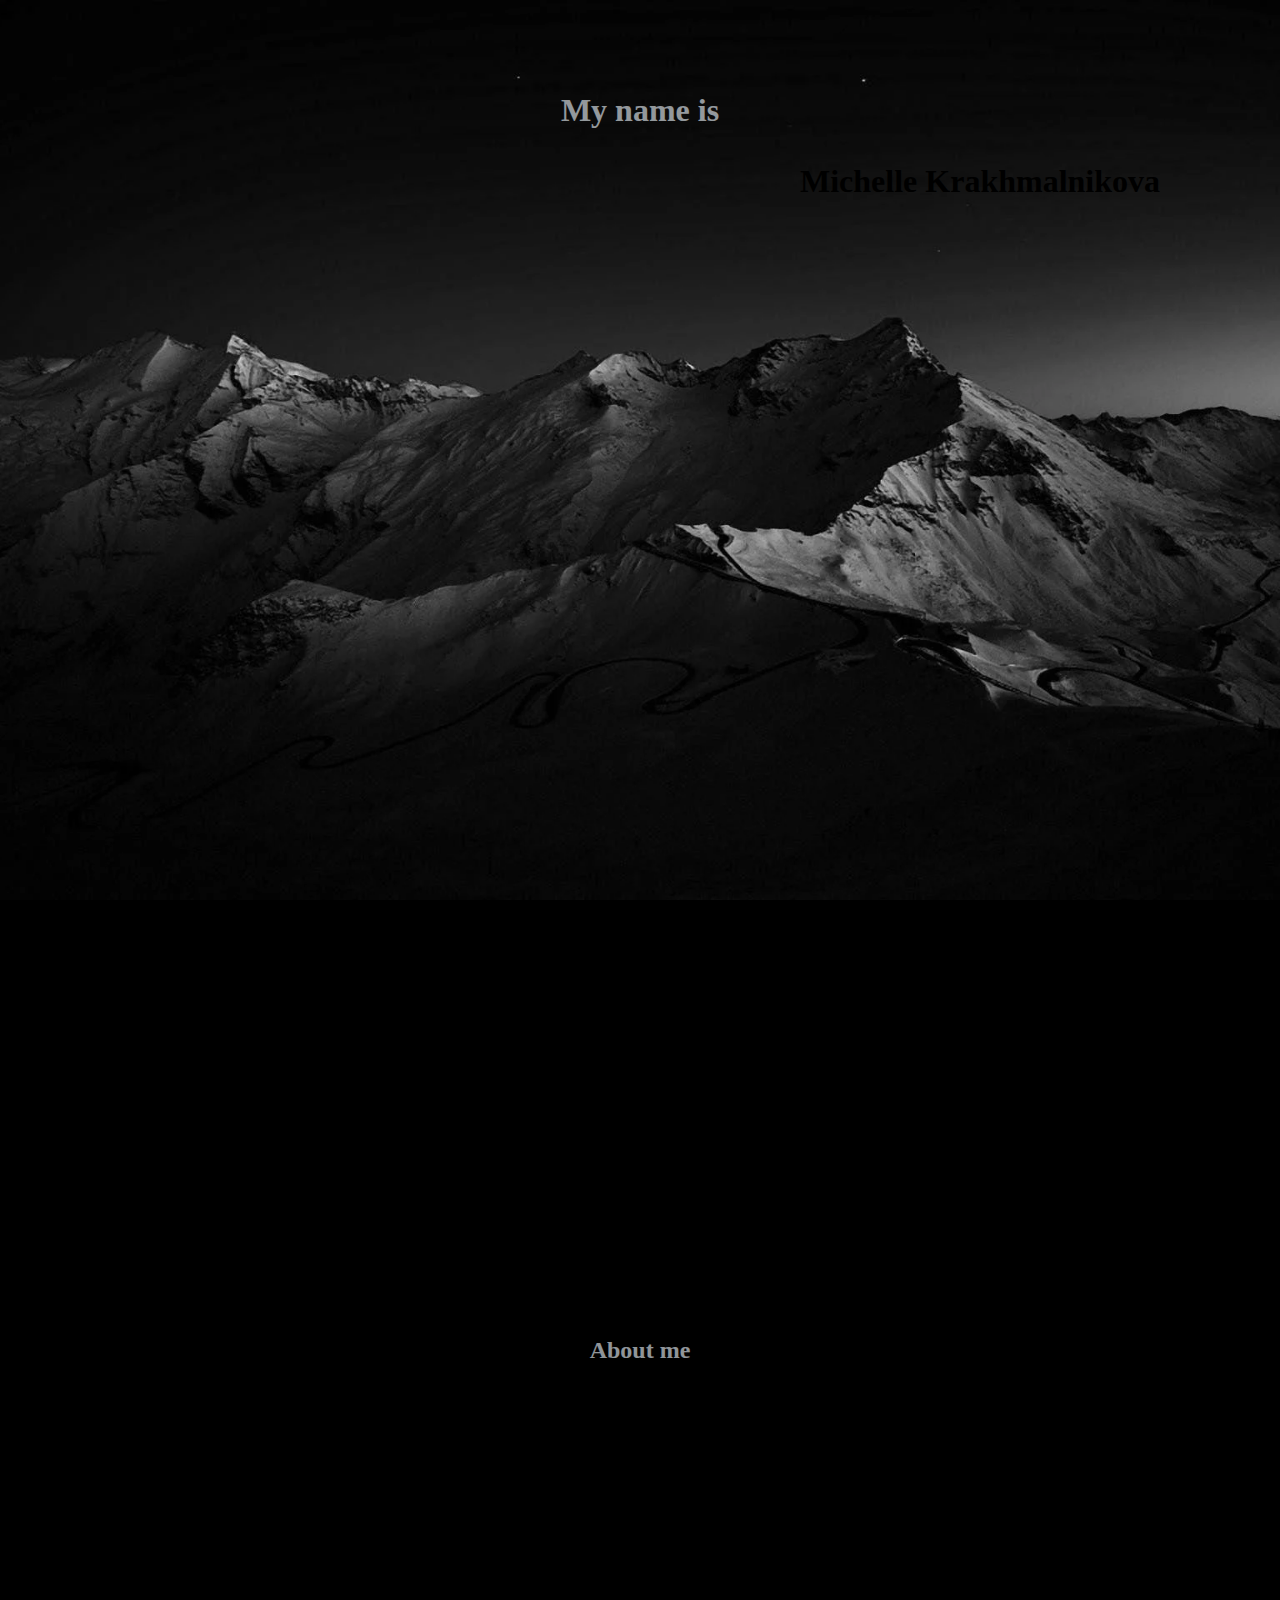
==== projects/index.html @ 5a28e2fb "orgin" ====
<!DOCTYPE html>
<html lang="en">
<head>
    <meta charset="UTF-8">
    <meta name="viewport" content="width=device-width, initial-scale=1.0">
    <title>Document</title>
    <link rel="stylesheet" href="styles.css">
</head>
<body>
    
    <div class="section">
        <h1>My name is</h1>
        <div class="color-change">Michelle Krakhmalnikova</div>
        
    </div>
    <div class="section">
        <h2>About me</h2>
    </div>
</html>
---- projects/styles.css ----
body{
    margin: 0;
}

html {
    scroll-behavior: smooth; 
}

.section{
        height: 100vh; 
        display: flex;
        align-items: center;
        justify-content: center;
        text-align: center;
    }



.section:nth-child(1) {
    background-image: url(images/wallpaper\ dark.webp);
    height: 100vh; 
    display: flex;
    align-items: center;
    justify-content: center;
    background-size: cover;
    background-position: center;
}

.section:nth-child(2) {
    background-color:black
}


.color-change {
            font-size: 2em;
            font-weight: bold;
            animation: colorAnimation 10s infinite;
            position: absolute;
            left: 800px;
            bottom:700px;
            

        }

@keyframes colorAnimation {
            0% { color:black }
            25% { color: rgb(66, 68, 71); }
            50% { color: rgb(79, 84, 94); }
            75% { color: rgb(93, 108, 118) }
            100% { color: white; }
        }
    
h1{
color: aliceblue;
opacity: 0.6;
position: absolute;
bottom: 750px;

}
h2{
    color: aliceblue;
    opacity: 0.6;

}
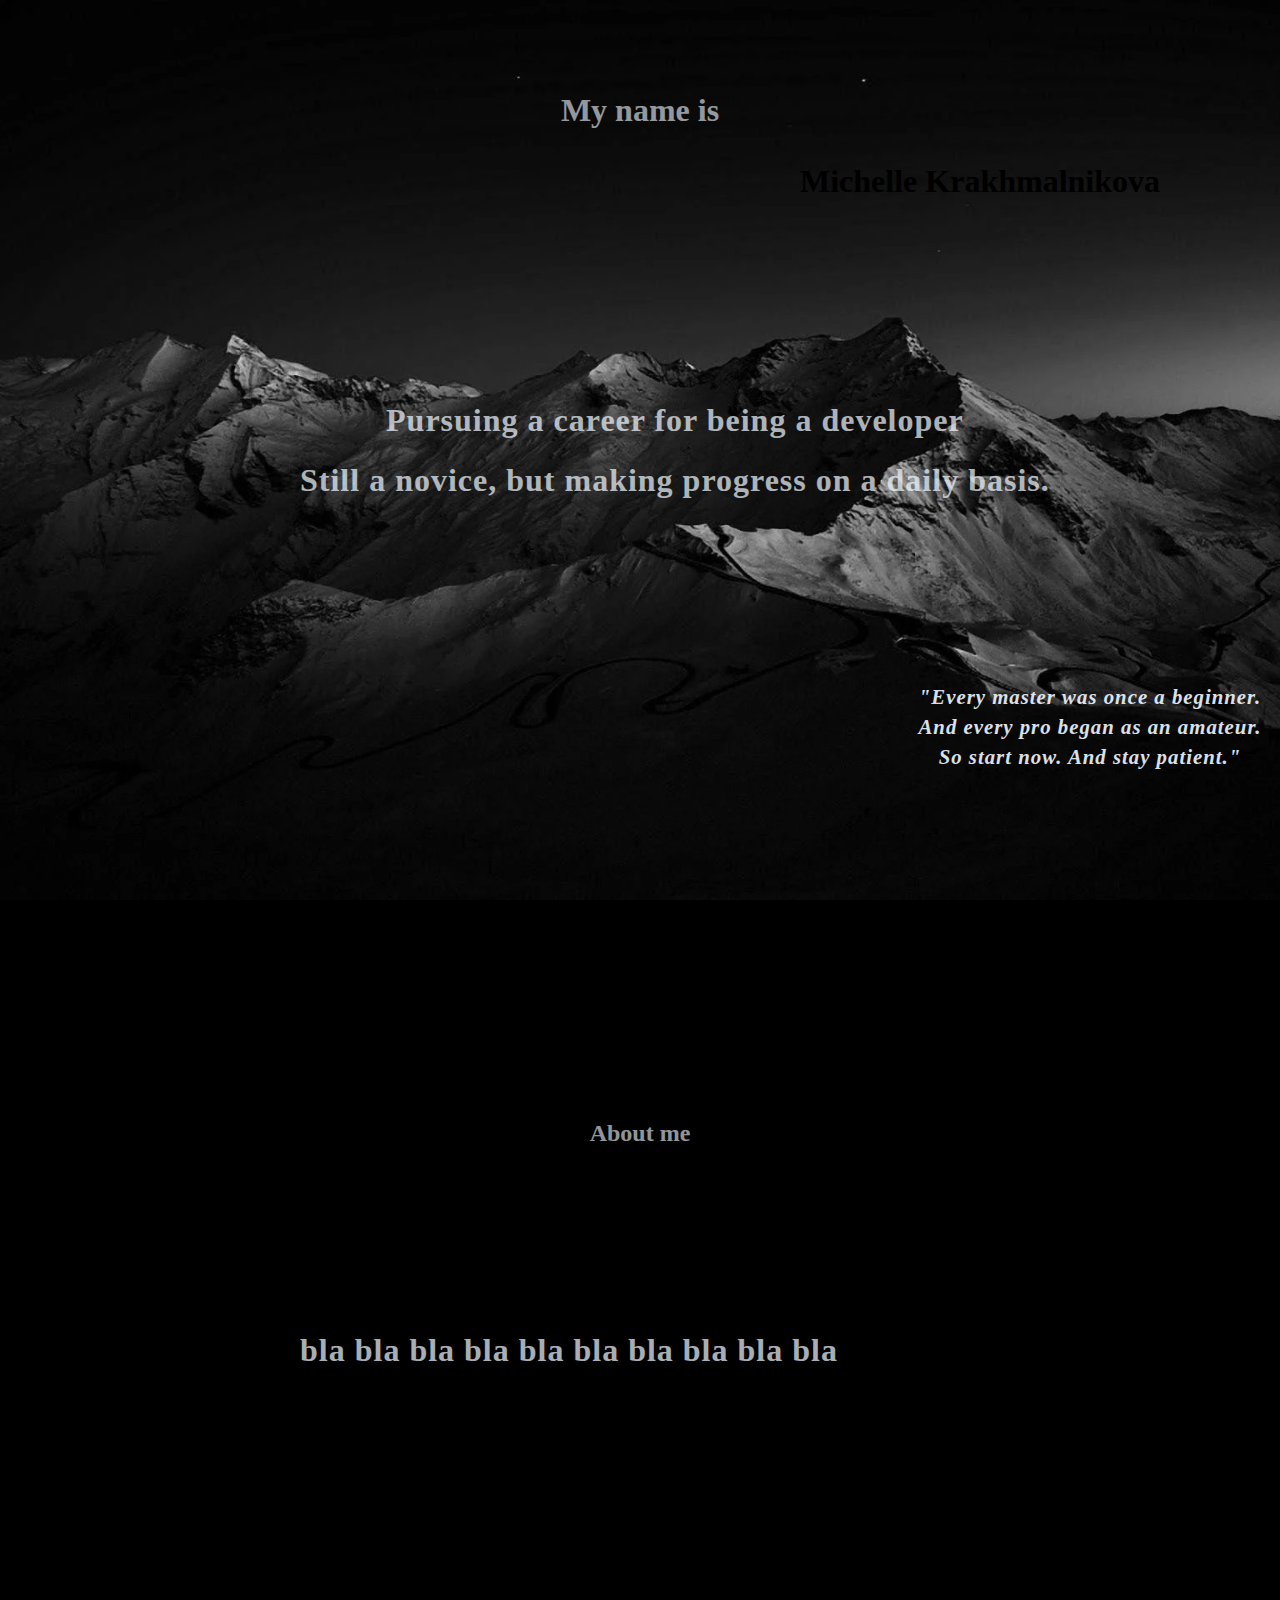
==== commit a701a9a0: "adding style" ====
--- a/projects/index.html
+++ b/projects/index.html
@@ -11,9 +11,16 @@
     <div class="section">
         <h1>My name is</h1>
         <div class="color-change">Michelle Krakhmalnikova</div>
+        <h3>Pursuing a career for being a
+             <span class="color-change1">developer</span><br>
+             Still a novice, but making 
+             <span class="color-change2">progress</span> on a daily basis.</h3>
+
+             <h4><em>"Every master was once a beginner. And every pro began as an amateur.<br> So start now. And stay patient."</em></h4>
         
     </div>
     <div class="section">
         <h2>About me</h2>
+        <h3>bla bla bla bla bla bla bla bla bla bla</h3>
     </div>
 </html>--- a/projects/styles.css
+++ b/projects/styles.css
@@ -42,12 +42,28 @@
             
 
         }
+        .color-change1 {
+            font-size: 1em;
+            font-weight: bold;
+            animation: colorAnimation 10s infinite;
+            left:540px;
+            bottom:60px;
+
+        }
+        .color-change2{
+
+            font-size: 1em;
+            font-weight: bold;
+            animation: colorAnimation 10s infinite;
+            
+
+        }
 
 @keyframes colorAnimation {
             0% { color:black }
-            25% { color: rgb(66, 68, 71); }
-            50% { color: rgb(79, 84, 94); }
-            75% { color: rgb(93, 108, 118) }
+            25% { color: rgb(70, 71, 72); }
+            50% { color: rgb(140, 141, 143); }
+            75% { color: rgb(175, 175, 175) }
             100% { color: white; }
         }
     
@@ -61,7 +77,39 @@
 h2{
     color: aliceblue;
     opacity: 0.6;
+    position: absolute;
+   top:1100px;
 
 }
 
+h3{
+    color: aliceblue;
+    opacity: 0.7;
+    position: absolute;
+    left:300px;
+    font-size: 2em;
+   font-weight: bold;
+   letter-spacing:1px;
+   line-height: 60px;
 
+}
+
+h3:hover{
+ color:white;
+}
+
+
+h4{
+
+    color: aliceblue;
+    opacity: 0.9;
+    position: absolute;
+    bottom: 100px;
+    left:900px;
+    font-size: 1.3em;
+   font-weight: bold;
+   letter-spacing:1px;
+   line-height: 30px;
+
+
+}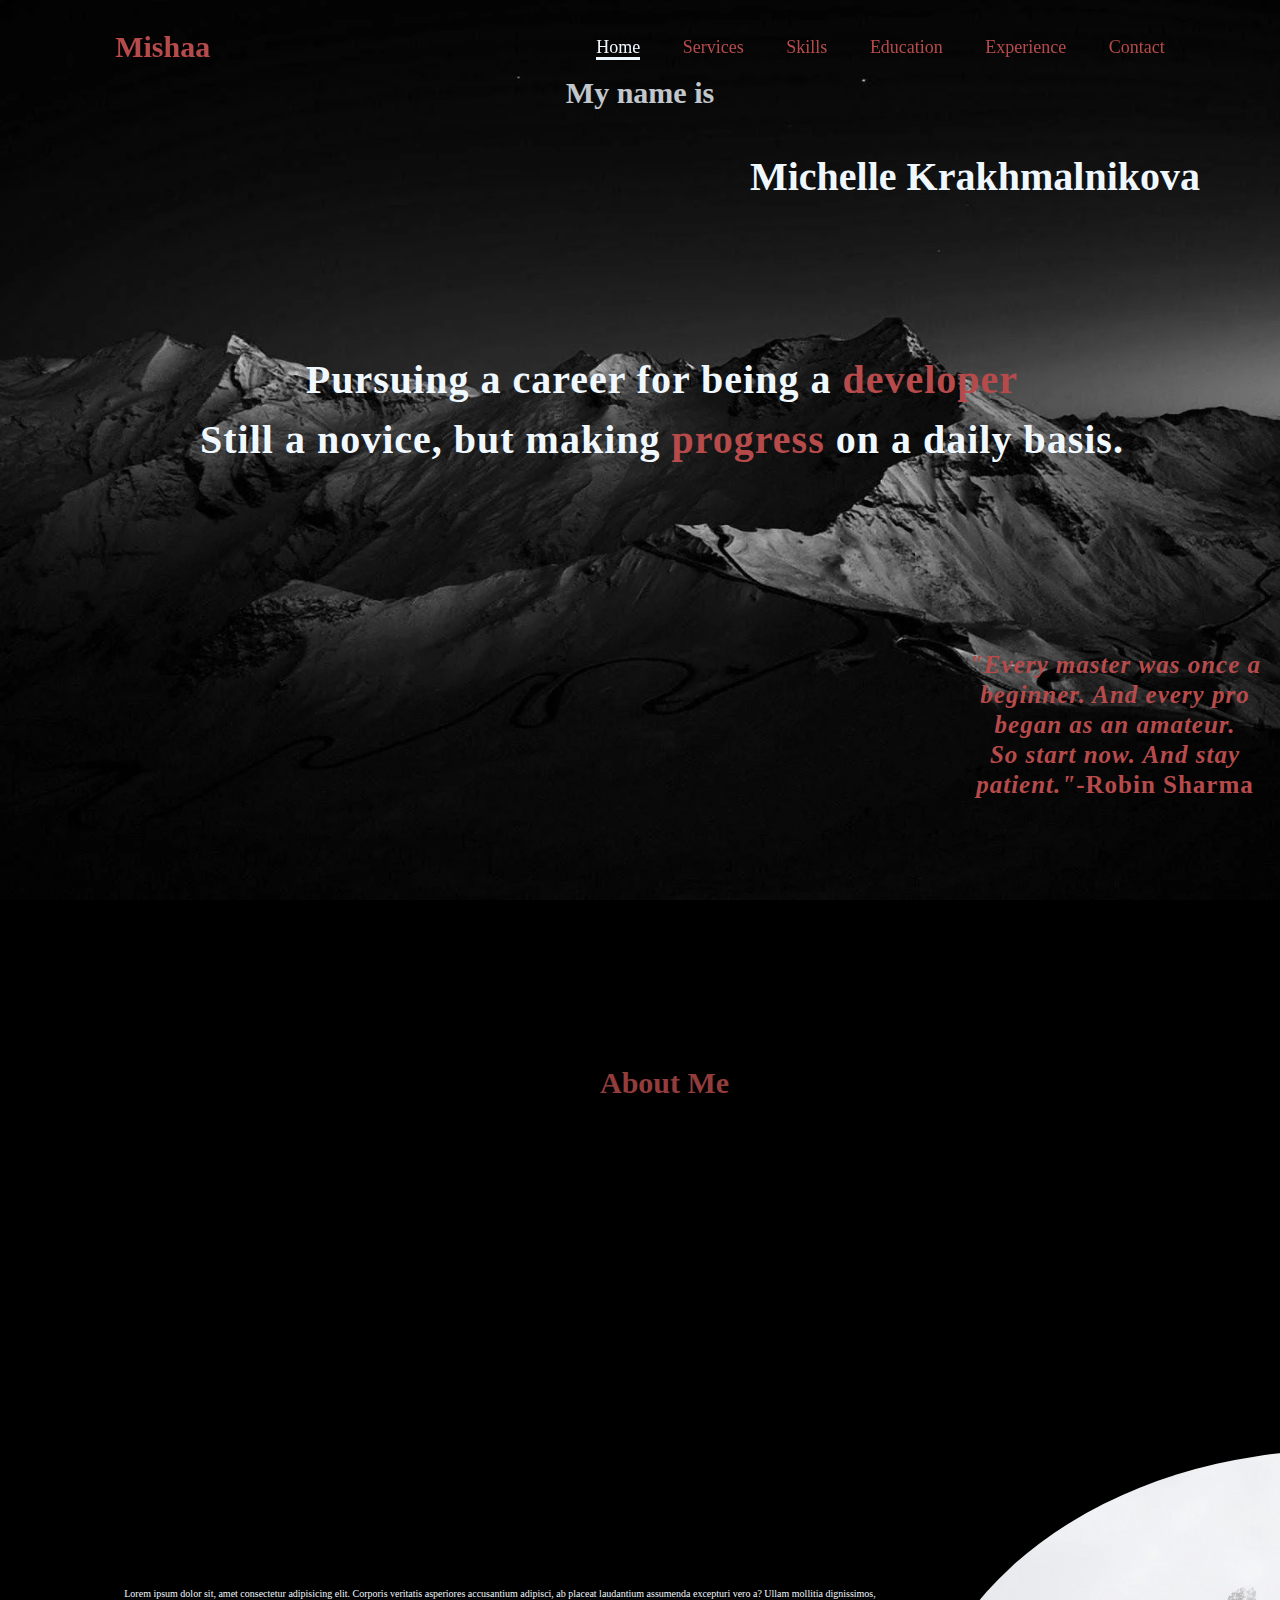
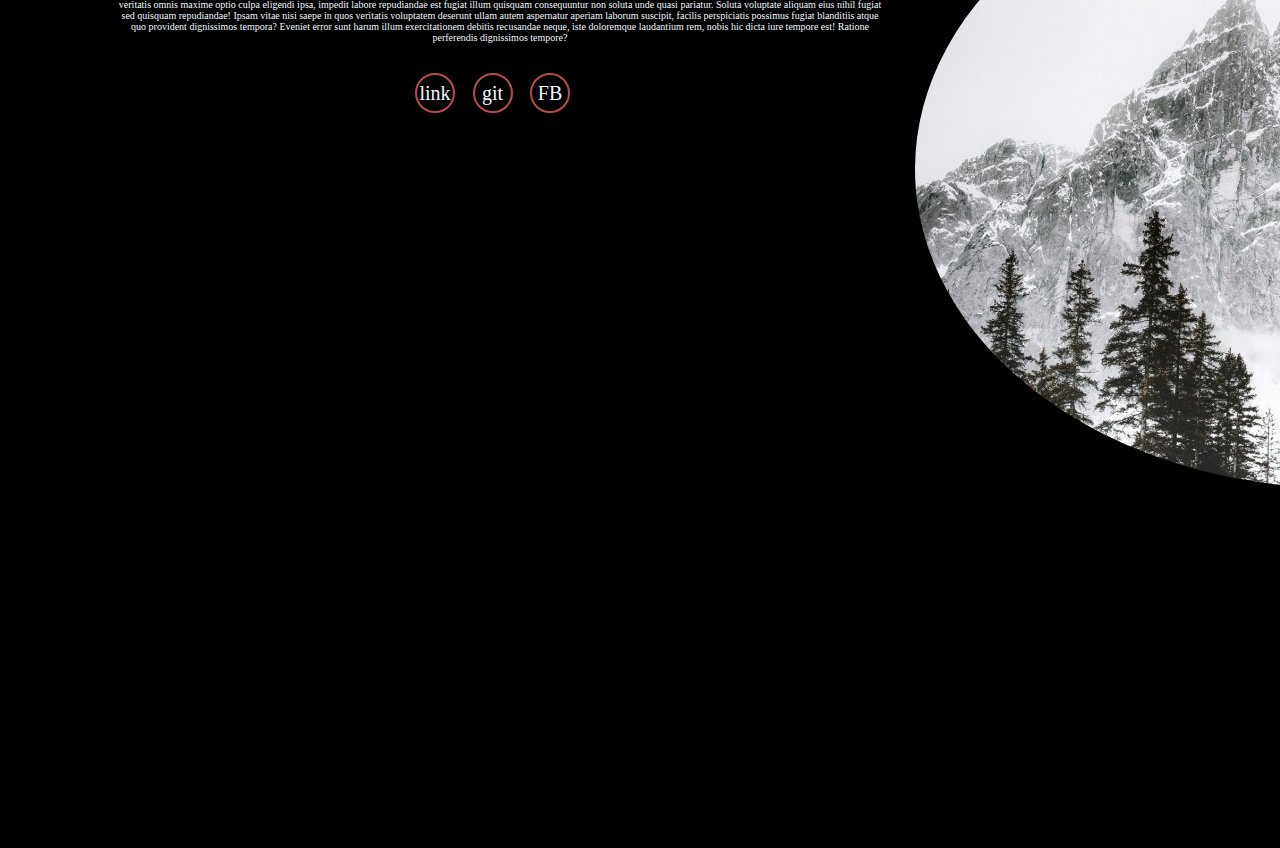
==== commit 786a4c21: "2PAGE" ====
--- a/projects/index.html
+++ b/projects/index.html
@@ -16,11 +16,32 @@
              Still a novice, but making 
              <span class="color-change2">progress</span> on a daily basis.</h3>
 
-             <h4><em>"Every master was once a beginner. And every pro began as an amateur.<br> So start now. And stay patient."</em></h4>
-        
+      <h4><em>"Every master was once a beginner. And every pro began as an amateur.<br> So start now. And stay patient."</em>-Robin Sharma</h4>
+      <header>
+        <a href="#" class="logo">Mishaa</a>
+        <nav>
+        <a href="#" class="active">Home</a>
+        <a href="#">Services</a>
+        <a href="#">Skills</a>
+        <a href="#">Education</a>
+        <a href="#">Experience</a>
+        <a href="#">Contact</a>
+        </nav>
+      </header>
     </div>
+<section class="home">
+    <img class="home-img"src="images/egg optoin1.jpg" alt="">
     <div class="section">
-        <h2>About me</h2>
-        <h3>bla bla bla bla bla bla bla bla bla bla</h3>
+        <h1 class="aboutme">About Me</h1>
+         <p>Lorem ipsum dolor sit, amet consectetur adipisicing elit. Corporis veritatis asperiores accusantium adipisci, ab placeat laudantium assumenda excepturi vero a? Ullam mollitia dignissimos, veritatis omnis maxime optio culpa eligendi ipsa, impedit labore repudiandae est fugiat illum quisquam consequuntur non soluta unde quasi pariatur. Soluta voluptate aliquam eius nihil fugiat sed quisquam repudiandae! Ipsam vitae nisi saepe in quos veritatis voluptatem deserunt ullam autem aspernatur aperiam laborum suscipit, facilis perspiciatis possimus fugiat blanditiis atque quo provident dignissimos tempora? Eveniet error sunt harum illum exercitationem debitis recusandae neque, iste doloremque laudantium rem, nobis hic dicta iure tempore est! Ratione perferendis dignissimos tempore?</p> 
+    <div class="social-icon">
+        <a href="#" class="fa-brands fa-linkedin">link</a>
+        <a href="#" class="fa-brands fa-github">git</a>
+        <a href="#" class="fa-brands fa-facebook">FB</a>
     </div>
+    <div>
+    <p><a href="#" class="btn">Hire me</a></p>
+    </div></div>
+    
+    
 </html>--- a/projects/styles.css
+++ b/projects/styles.css
@@ -1,18 +1,38 @@
 
+*{
+margin: 0;
+padding: 0;
+box-sizing: border-box;
+text-decoration: wavy;
+border: none;
+outline: none;
+
+
+
+
+}
 body{
     margin: 0;
-}
+    width: 100%;
+    height: 100vh;
+    overflow-x: hidden;
+    background-color:black;
+    color: aliceblue;
+}
+
 
 html {
     scroll-behavior: smooth; 
+    font-size: 62.5%;
 }
 
 .section{
-        height: 100vh; 
-        display: flex;
+        height: 90vh; 
         align-items: center;
         justify-content: center;
         text-align: center;
+        background-size: cover; 
+        background-position: center;
     }
 
 
@@ -25,19 +45,18 @@
     justify-content: center;
     background-size: cover;
     background-position: center;
-}
-
-.section:nth-child(2) {
-    background-color:black
-}
+    background-size: cover; 
+        background-position: center;
+}
+
 
 
 .color-change {
-            font-size: 2em;
+            font-size: 4em;
             font-weight: bold;
             animation: colorAnimation 10s infinite;
             position: absolute;
-            left: 800px;
+            left: 750px;
             bottom:700px;
             
 
@@ -61,22 +80,23 @@
 
 @keyframes colorAnimation {
             0% { color:black }
-            25% { color: rgb(70, 71, 72); }
-            50% { color: rgb(140, 141, 143); }
-            75% { color: rgb(175, 175, 175) }
-            100% { color: white; }
+            25% { color: rgb(72, 73, 73); }
+            50% { color: rgb(138, 139, 141); }
+            75% { color: rgb(255, 255, 255) }
+            100% { color: #b74b4b; }
         }
     
 h1{
 color: aliceblue;
-opacity: 0.6;
+opacity: 0.8;
 position: absolute;
-bottom: 750px;
+bottom: 790px;
+font-size: 3em;
 
 }
 h2{
     color: aliceblue;
-    opacity: 0.6;
+    opacity: 0.9;
     position: absolute;
    top:1100px;
 
@@ -84,32 +104,208 @@
 
 h3{
     color: aliceblue;
-    opacity: 0.7;
+    opacity: 1;
     position: absolute;
-    left:300px;
-    font-size: 2em;
+    left:200px;
+    font-size: 4em;
    font-weight: bold;
    letter-spacing:1px;
    line-height: 60px;
-
-}
-
-h3:hover{
- color:white;
-}
-
-
+   bottom: 430px;
+
+}
+
+
+
+h5{
+
+    color: aliceblue;
+    opacity: 0.9;
+    
+
+
+}
 h4{
 
-    color: aliceblue;
-    opacity: 0.9;
+    color: #b74b4b;
+    opacity:1;
     position: absolute;
     bottom: 100px;
-    left:900px;
-    font-size: 1.3em;
+    left:950px;
+    font-size: 2.5em;
    font-weight: bold;
    letter-spacing:1px;
    line-height: 30px;
 
 
+}
+header{
+margin-top: 20px;
+position: fixed;
+top:0;
+left:0;
+width: 100%;
+padding: 1rem 9%;
+background-color: transparent;
+filter: drop-shadow(10px);
+display: flex;
+justify-content: space-between;
+align-items: center;
+z-index: 100;
+
+
+}
+
+.logo{
+font-size: 3rem;
+color: #b74b4b;
+font-weight: 800;
+cursor: pointer;
+transition: 0.5s ease;
+}
+
+.logo:hover{
+transform: scale(1.1);
+
+}
+nav a{
+font-size: 1.8rem;
+color: #b74b4b;
+margin-left: 4rem;
+font-weight: 500;
+transition: 0.3s ease;
+border-bottom: 3px solid transparent;
+
+}
+nav a:hover,
+nav a.active{
+color:aliceblue;
+border-bottom: 3px solid aliceblue;
+
+
+}
+
+
+@media(max-width:995px){
+    nav{
+        position: absolute;
+        top: 100%;
+        right: 0;
+        width: 40%;
+        border-left: 3px solid #b74b4b;
+        border-bottom: 3px solid #b74b4b;
+        border-bottom-left-radius: 2rem;
+        padding: 1 rem solid;
+        background-color:#161616;
+        border-top:0.1rem solid rgba(0,0,0,0,1);
+    }
+
+    nav.active{
+display: block;
+}
+   nav a{
+display: block;
+font-size: 2rem;
+margin:3rem 0;
+}
+nav a:hover,
+nav a.active{
+padding:1rem ;
+border-radius: 0.5rem;
+border-bottom: 0.5rem solid #b74b4b;
+}
+}
+section{
+min-height: 100vh;
+padding:5rem 9% 5rem;
+
+}
+.home{
+    display: block;
+    width: 1000px;
+justify-content: center;
+align-items: center;
+gap: 8rem;
+background-color: black;
+
+
+}
+.home .home-content h5{
+font-size: 6rem;
+font-weight: 700;
+line-height: 1.3;
+
+}
+span{
+    color: #b74b4b;
+  
+}
+
+.home-content h3{
+font-size: 4rem;
+margin-bottom: 1rem;
+font-weight: 700;
+
+}
+.home-img{
+border-radius:50%;
+position:relative;
+
+box-shadow:0 0 25px solid #b74b4b;
+cursor: pointer;
+transition: 0.2s linear;
+margin: 0 auto;
+display:block;
+bottom:-500px;
+left:800px;
+}
+.home-img img:hover{
+font-size: 1.8rem;
+font-weight:500;
+}
+.social-icon a{
+    display: inline-flex;
+    justify-content: center;
+    align-items: center;
+    width:4rem;
+    height: 4rem;
+    background-color: transparent;
+    border: 0.2rem solid  #b74b4b;
+    font-size: 2rem;
+    border-radius: 50%;
+    margin:3rem 1.5rem 3rem 0;
+    transition: 0.3s ease;
+    color: aliceblue;
+
+}
+.social-icon a:hover{
+color: black;
+transform: scale(1.3)translate(-5px);
+background-color: #b74b4b;
+box-shadow:0 0 25px #b74b4b;
+}
+.btn{
+display:inline-block;
+padding:1rem 2.8rem;
+background-color: black;
+border-radius:4rem;
+font-size:1.6rem;
+color: #b74b4b;
+letter-spacing:0.3rem;
+font-weight: 600;
+border:2px solid #b74b4b;
+transition: 0.3 ease;
+cursor: pointer;
+width:150px;
+position: relative;
+left: 1000px;
+top:500px;
+
+}
+.aboutme{
+color:#b74b4b;
+bottom: -200px;
+left: 600px;
+
+
 }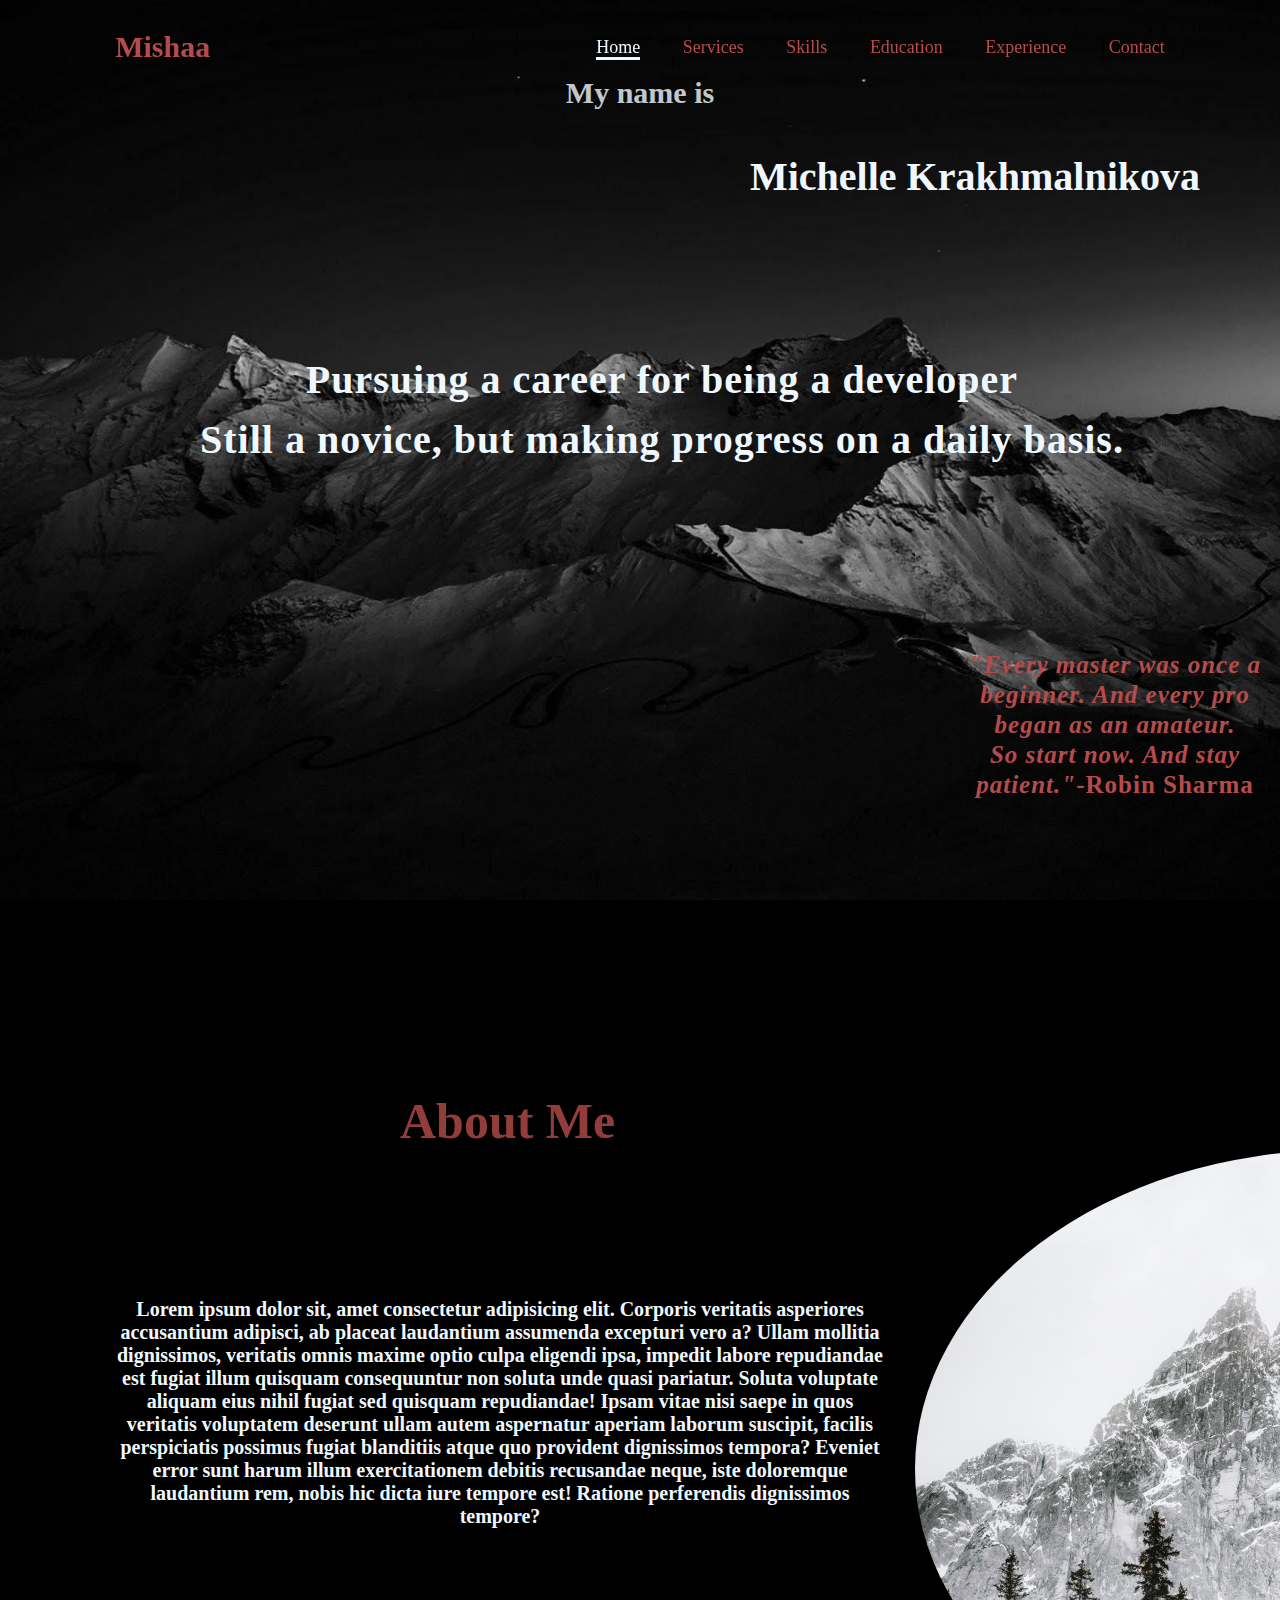
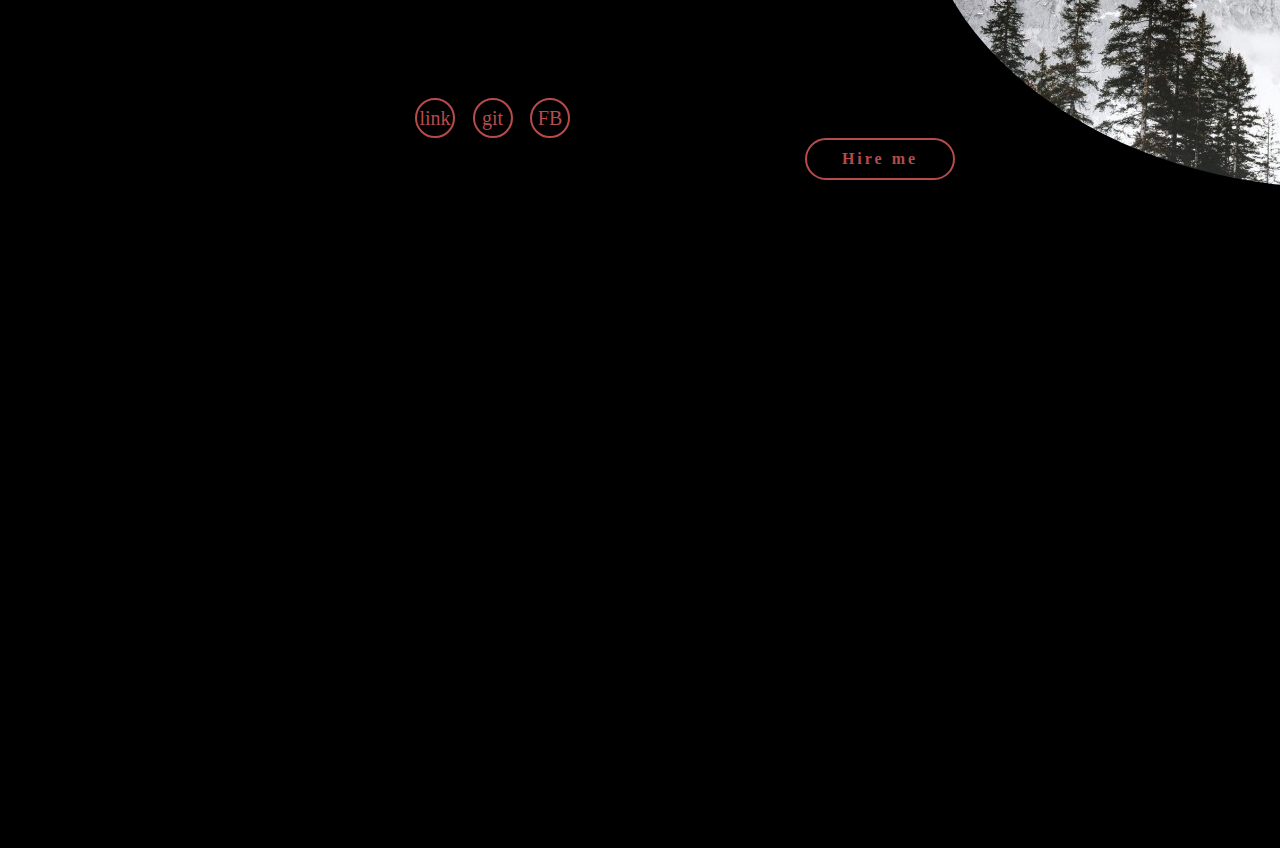
==== commit 2c2dc87c: "adding" ====
--- a/projects/index.html
+++ b/projects/index.html
@@ -33,7 +33,7 @@
     <img class="home-img"src="images/egg optoin1.jpg" alt="">
     <div class="section">
         <h1 class="aboutme">About Me</h1>
-         <p>Lorem ipsum dolor sit, amet consectetur adipisicing elit. Corporis veritatis asperiores accusantium adipisci, ab placeat laudantium assumenda excepturi vero a? Ullam mollitia dignissimos, veritatis omnis maxime optio culpa eligendi ipsa, impedit labore repudiandae est fugiat illum quisquam consequuntur non soluta unde quasi pariatur. Soluta voluptate aliquam eius nihil fugiat sed quisquam repudiandae! Ipsam vitae nisi saepe in quos veritatis voluptatem deserunt ullam autem aspernatur aperiam laborum suscipit, facilis perspiciatis possimus fugiat blanditiis atque quo provident dignissimos tempora? Eveniet error sunt harum illum exercitationem debitis recusandae neque, iste doloremque laudantium rem, nobis hic dicta iure tempore est! Ratione perferendis dignissimos tempore?</p> 
+         <h6>Lorem ipsum dolor sit, amet consectetur adipisicing elit. Corporis veritatis asperiores accusantium adipisci, ab placeat laudantium assumenda excepturi vero a? Ullam mollitia dignissimos, veritatis omnis maxime optio culpa eligendi ipsa, impedit labore repudiandae est fugiat illum quisquam consequuntur non soluta unde quasi pariatur. Soluta voluptate aliquam eius nihil fugiat sed quisquam repudiandae! Ipsam vitae nisi saepe in quos veritatis voluptatem deserunt ullam autem aspernatur aperiam laborum suscipit, facilis perspiciatis possimus fugiat blanditiis atque quo provident dignissimos tempora? Eveniet error sunt harum illum exercitationem debitis recusandae neque, iste doloremque laudantium rem, nobis hic dicta iure tempore est! Ratione perferendis dignissimos tempore?</h6> 
     <div class="social-icon">
         <a href="#" class="fa-brands fa-linkedin">link</a>
         <a href="#" class="fa-brands fa-github">git</a>
--- a/projects/styles.css
+++ b/projects/styles.css
@@ -6,15 +6,12 @@
 text-decoration: wavy;
 border: none;
 outline: none;
-
-
-
-
-}
+}
+
 body{
     margin: 0;
     width: 100%;
-    height: 100vh;
+    height: 100VH;
     overflow-x: hidden;
     background-color:black;
     color: aliceblue;
@@ -27,13 +24,13 @@
 }
 
 .section{
-        height: 90vh; 
-        align-items: center;
-        justify-content: center;
-        text-align: center;
-        background-size: cover; 
-        background-position: center;
-    }
+    height: 90vh; 
+    align-items: center;
+    justify-content: center;
+    text-align: center;
+    background-size: cover; 
+    background-position: center;
+}
 
 
 
@@ -46,7 +43,7 @@
     background-size: cover;
     background-position: center;
     background-size: cover; 
-        background-position: center;
+    background-position: center;
 }
 
 
@@ -75,7 +72,6 @@
             font-weight: bold;
             animation: colorAnimation 10s infinite;
             
-
         }
 
 @keyframes colorAnimation {
@@ -118,15 +114,10 @@
 
 
 h5{
-
     color: aliceblue;
     opacity: 0.9;
-    
-
-
 }
 h4{
-
     color: #b74b4b;
     opacity:1;
     position: absolute;
@@ -175,21 +166,18 @@
 font-weight: 500;
 transition: 0.3s ease;
 border-bottom: 3px solid transparent;
-
 }
 nav a:hover,
 nav a.active{
 color:aliceblue;
 border-bottom: 3px solid aliceblue;
-
-
-}
-
+}
 
 @media(max-width:995px){
     nav{
         position: absolute;
-        top: 100%;
+        display:none;
+        top:0;
         right: 0;
         width: 40%;
         border-left: 3px solid #b74b4b;
@@ -216,13 +204,13 @@
 }
 }
 section{
-min-height: 100vh;
-padding:5rem 9% 5rem;
-
-}
+    min-height: 100vh;
+    padding:5rem 9% 5rem;
+    
+    }
 .home{
-    display: block;
-    width: 1000px;
+display: block;
+width: 1000px;
 justify-content: center;
 align-items: center;
 gap: 8rem;
@@ -233,30 +221,23 @@
 .home .home-content h5{
 font-size: 6rem;
 font-weight: 700;
-line-height: 1.3;
-
-}
-span{
-    color: #b74b4b;
-  
-}
+line-height: 1.3;}
+
 
 .home-content h3{
 font-size: 4rem;
 margin-bottom: 1rem;
 font-weight: 700;
-
 }
 .home-img{
 border-radius:50%;
 position:relative;
-
 box-shadow:0 0 25px solid #b74b4b;
 cursor: pointer;
 transition: 0.2s linear;
 margin: 0 auto;
 display:block;
-bottom:-500px;
+bottom:-200px;
 left:800px;
 }
 .home-img img:hover{
@@ -275,7 +256,9 @@
     border-radius: 50%;
     margin:3rem 1.5rem 3rem 0;
     transition: 0.3s ease;
-    color: aliceblue;
+    color:#b74b4b;
+    position: relative;
+    top:-150px;
 
 }
 .social-icon a:hover{
@@ -298,14 +281,47 @@
 cursor: pointer;
 width:150px;
 position: relative;
-left: 1000px;
-top:500px;
-
-}
+left: 380px;
+top:-180px;
+}
+
 .aboutme{
 color:#b74b4b;
-bottom: -200px;
-left: 600px;
-
-
-}+bottom: -250px;
+left: 400px;
+font-size: 5rem;
+}
+h6{
+    font-size:2rem;
+    position:relative;
+    top:-290px ;
+}
+.btn:hover{
+transform: scale3d(1.03);
+background-color: #b74b4b;
+color: black;
+box-shadow: 0 0 25px #b74b4b;
+
+}
+  @media(max-width:1000px){
+    .home{
+        gap:4rem;
+    }
+  }
+  @media(max-width:995px){
+    .home{
+        flex-direction: column;
+        margin: 5rem 4rem;
+    
+    }
+    .home .home-content h3{
+        font-size: 2.5rem;
+    }
+    .home-content h1{
+        font-size:5rem;
+    }
+    .home-img img{
+width: 70vw;
+margin-top: 4rem;
+    }
+  }
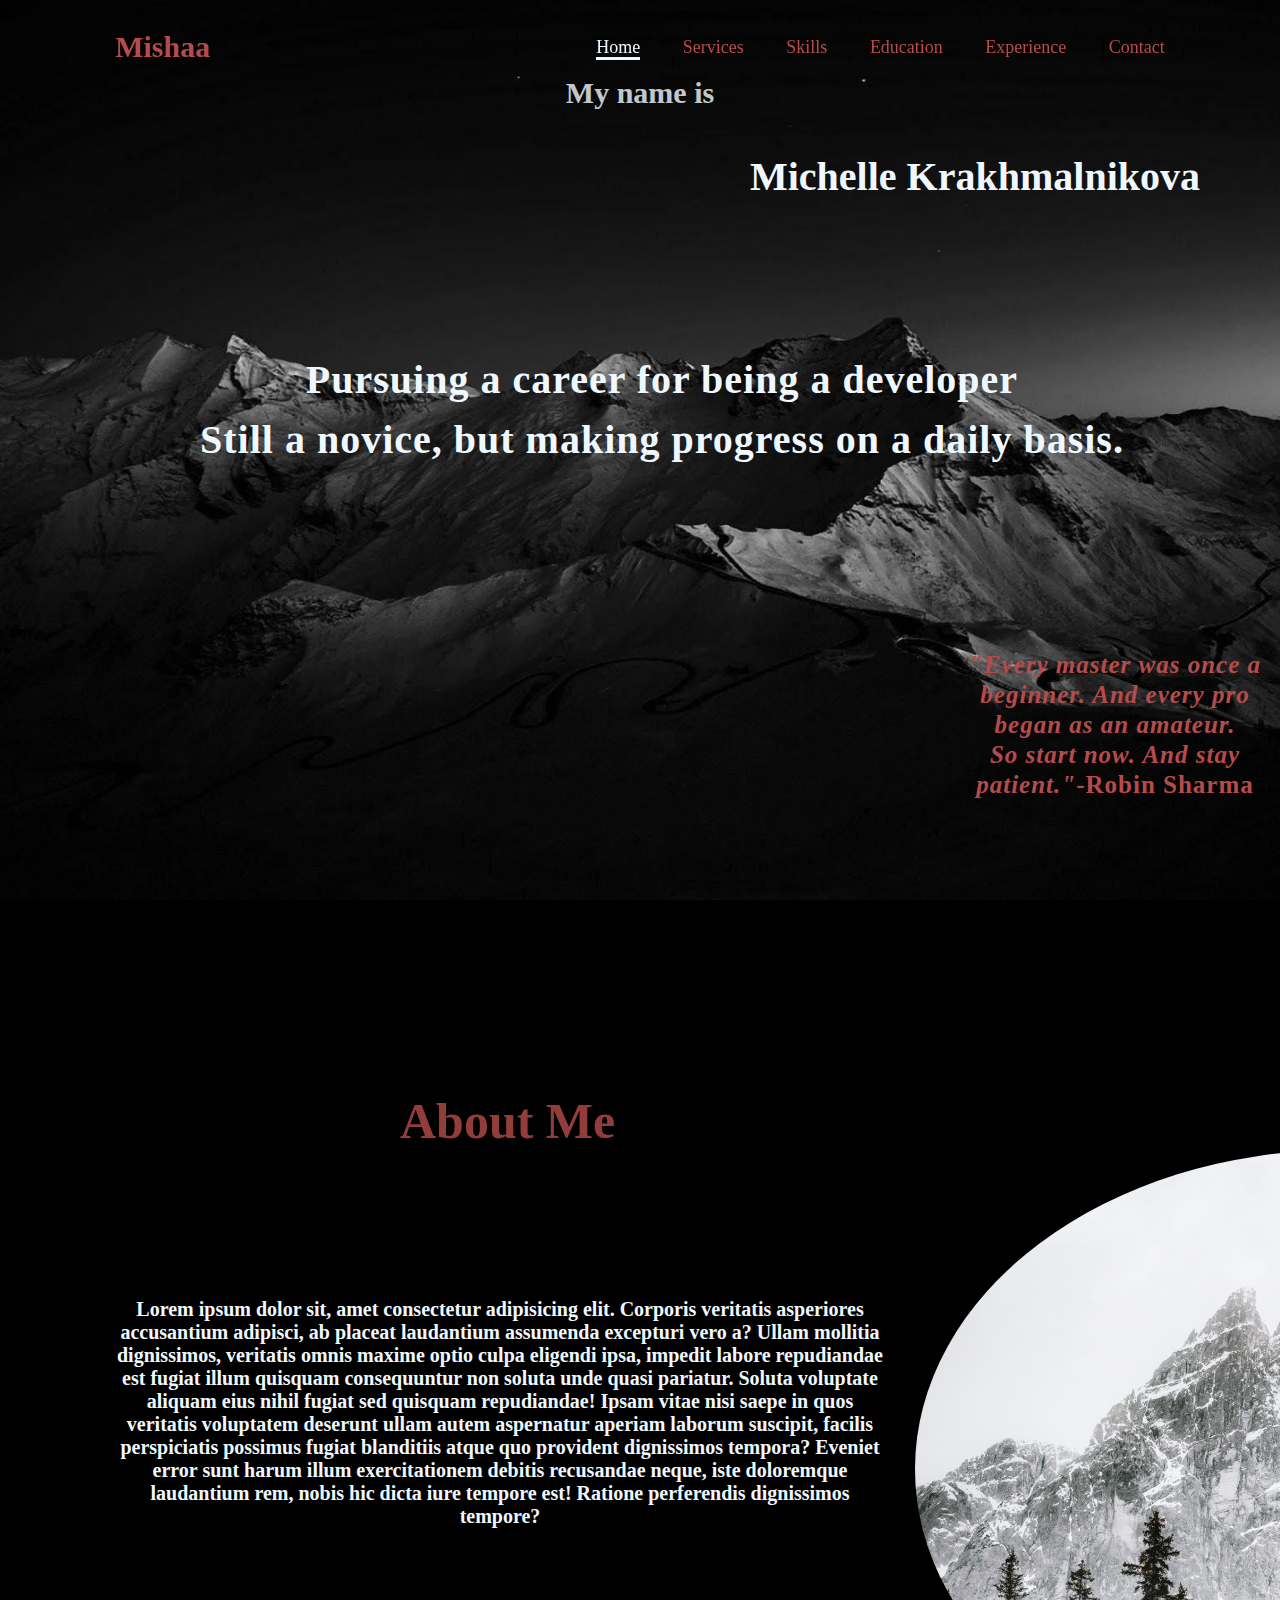
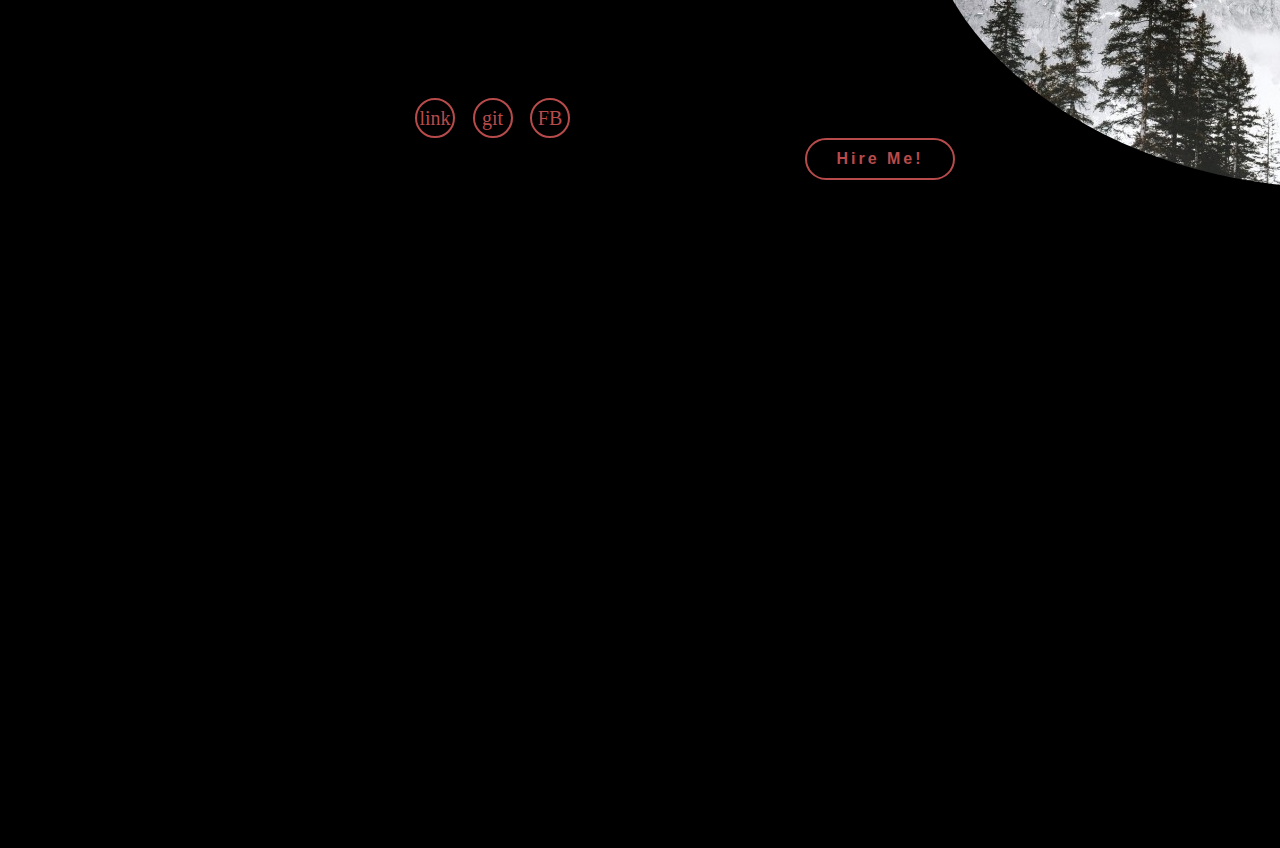
==== commit 7aa487c9: "java" ====
--- a/projects/index.html
+++ b/projects/index.html
@@ -5,6 +5,7 @@
     <meta name="viewport" content="width=device-width, initial-scale=1.0">
     <title>Document</title>
     <link rel="stylesheet" href="styles.css">
+    <script src="script.js" defer></script>
 </head>
 <body>
     
@@ -35,13 +36,13 @@
         <h1 class="aboutme">About Me</h1>
          <h6>Lorem ipsum dolor sit, amet consectetur adipisicing elit. Corporis veritatis asperiores accusantium adipisci, ab placeat laudantium assumenda excepturi vero a? Ullam mollitia dignissimos, veritatis omnis maxime optio culpa eligendi ipsa, impedit labore repudiandae est fugiat illum quisquam consequuntur non soluta unde quasi pariatur. Soluta voluptate aliquam eius nihil fugiat sed quisquam repudiandae! Ipsam vitae nisi saepe in quos veritatis voluptatem deserunt ullam autem aspernatur aperiam laborum suscipit, facilis perspiciatis possimus fugiat blanditiis atque quo provident dignissimos tempora? Eveniet error sunt harum illum exercitationem debitis recusandae neque, iste doloremque laudantium rem, nobis hic dicta iure tempore est! Ratione perferendis dignissimos tempore?</h6> 
     <div class="social-icon">
-        <a href="#" class="fa-brands fa-linkedin">link</a>
-        <a href="#" class="fa-brands fa-github">git</a>
-        <a href="#" class="fa-brands fa-facebook">FB</a>
+        <a href="https://www.linkedin.com/feed/" class="fa-brands fa-linkedin">link</a>
+        <a href="https://github.com/" class="fa-brands fa-github">git</a>
+        <a href="https://www.facebook.com/profile.php?id=61556805264479" class="fa-brands fa-facebook">FB</a>
     </div>
-    <div>
-    <p><a href="#" class="btn">Hire me</a></p>
-    </div></div>
+        <button id="alertButton">Hire Me!</button>
+      
+    </div>
     
     
 </html>--- a/projects/styles.css
+++ b/projects/styles.css
@@ -267,7 +267,7 @@
 background-color: #b74b4b;
 box-shadow:0 0 25px #b74b4b;
 }
-.btn{
+#alertButton{
 display:inline-block;
 padding:1rem 2.8rem;
 background-color: black;
@@ -296,7 +296,7 @@
     position:relative;
     top:-290px ;
 }
-.btn:hover{
+#alertButton:hover{
 transform: scale3d(1.03);
 background-color: #b74b4b;
 color: black;
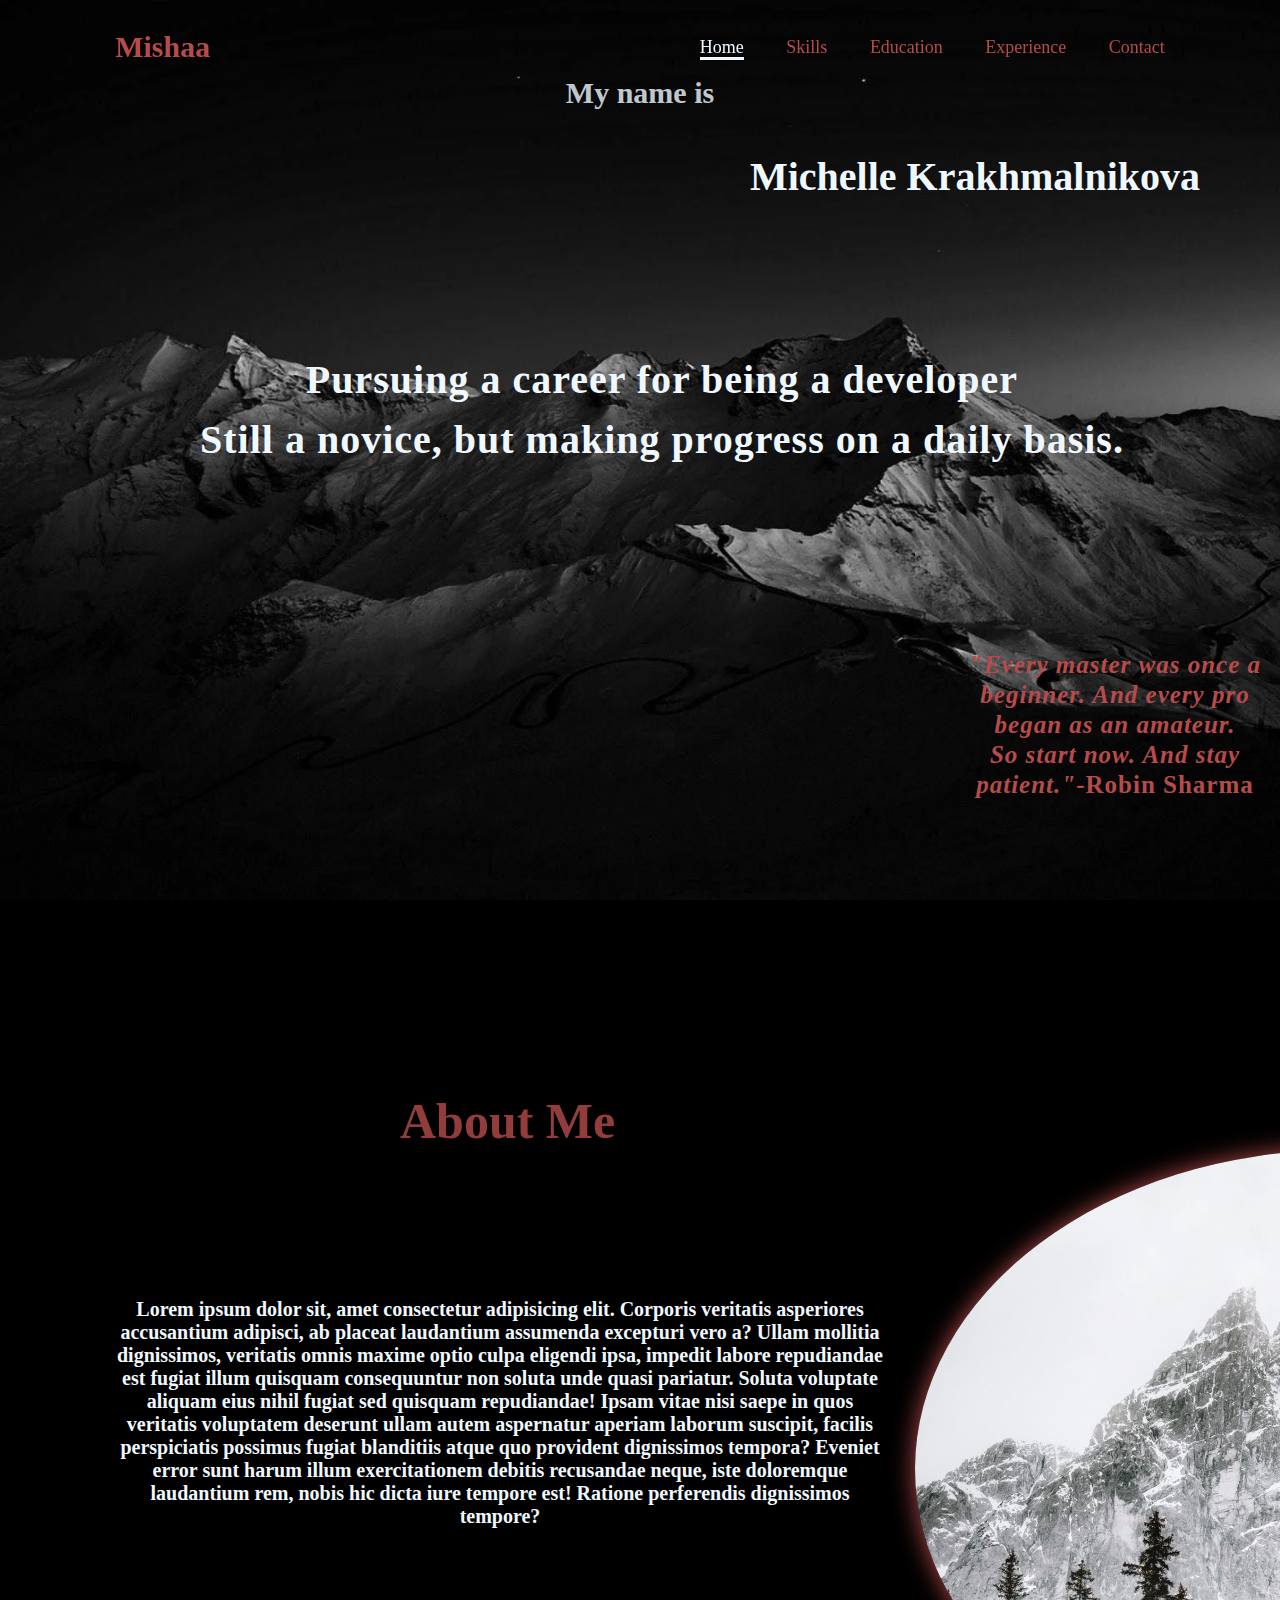
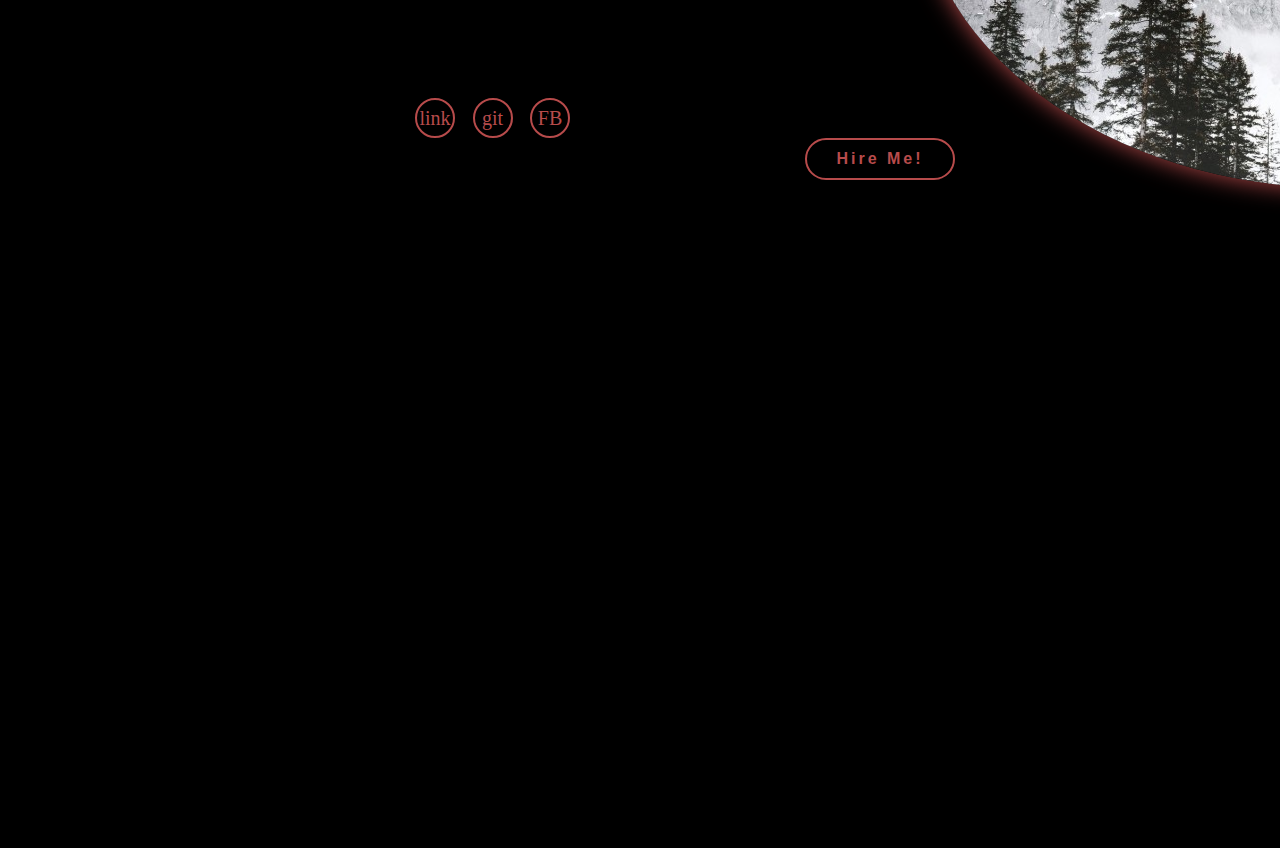
==== commit 1a9062e0: "java" ====
--- a/projects/index.html
+++ b/projects/index.html
@@ -22,10 +22,9 @@
         <a href="#" class="logo">Mishaa</a>
         <nav>
         <a href="#" class="active">Home</a>
-        <a href="#">Services</a>
-        <a href="#">Skills</a>
-        <a href="#">Education</a>
-        <a href="#">Experience</a>
+        <a href="https://www.youtube.com/watch?v=k3q1UTRKow0">Skills</a>
+        <a href="https://www.ox.ac.uk/">Education</a>
+        <a href="https://imageio.forbes.com/specials-images/imageserve/607f03cd14a3c2843c2b8664/Man-pushing-huge-concrete-ball-up-hill-/960x0.jpg?format=jpg&width=960">Experience</a>
         <a href="#">Contact</a>
         </nav>
       </header>
@@ -40,9 +39,8 @@
         <a href="https://github.com/" class="fa-brands fa-github">git</a>
         <a href="https://www.facebook.com/profile.php?id=61556805264479" class="fa-brands fa-facebook">FB</a>
     </div>
-        <button id="alertButton">Hire Me!</button>
-      
-    </div>
+        <button id="alertButton">Hire Me!</button></div>
     
+       
     
 </html>--- a/projects/styles.css
+++ b/projects/styles.css
@@ -232,7 +232,7 @@
 .home-img{
 border-radius:50%;
 position:relative;
-box-shadow:0 0 25px solid #b74b4b;
+box-shadow:0 0 25px  #b74b4b;
 cursor: pointer;
 transition: 0.2s linear;
 margin: 0 auto;
@@ -325,3 +325,6 @@
 margin-top: 4rem;
     }
   }
+
+
+
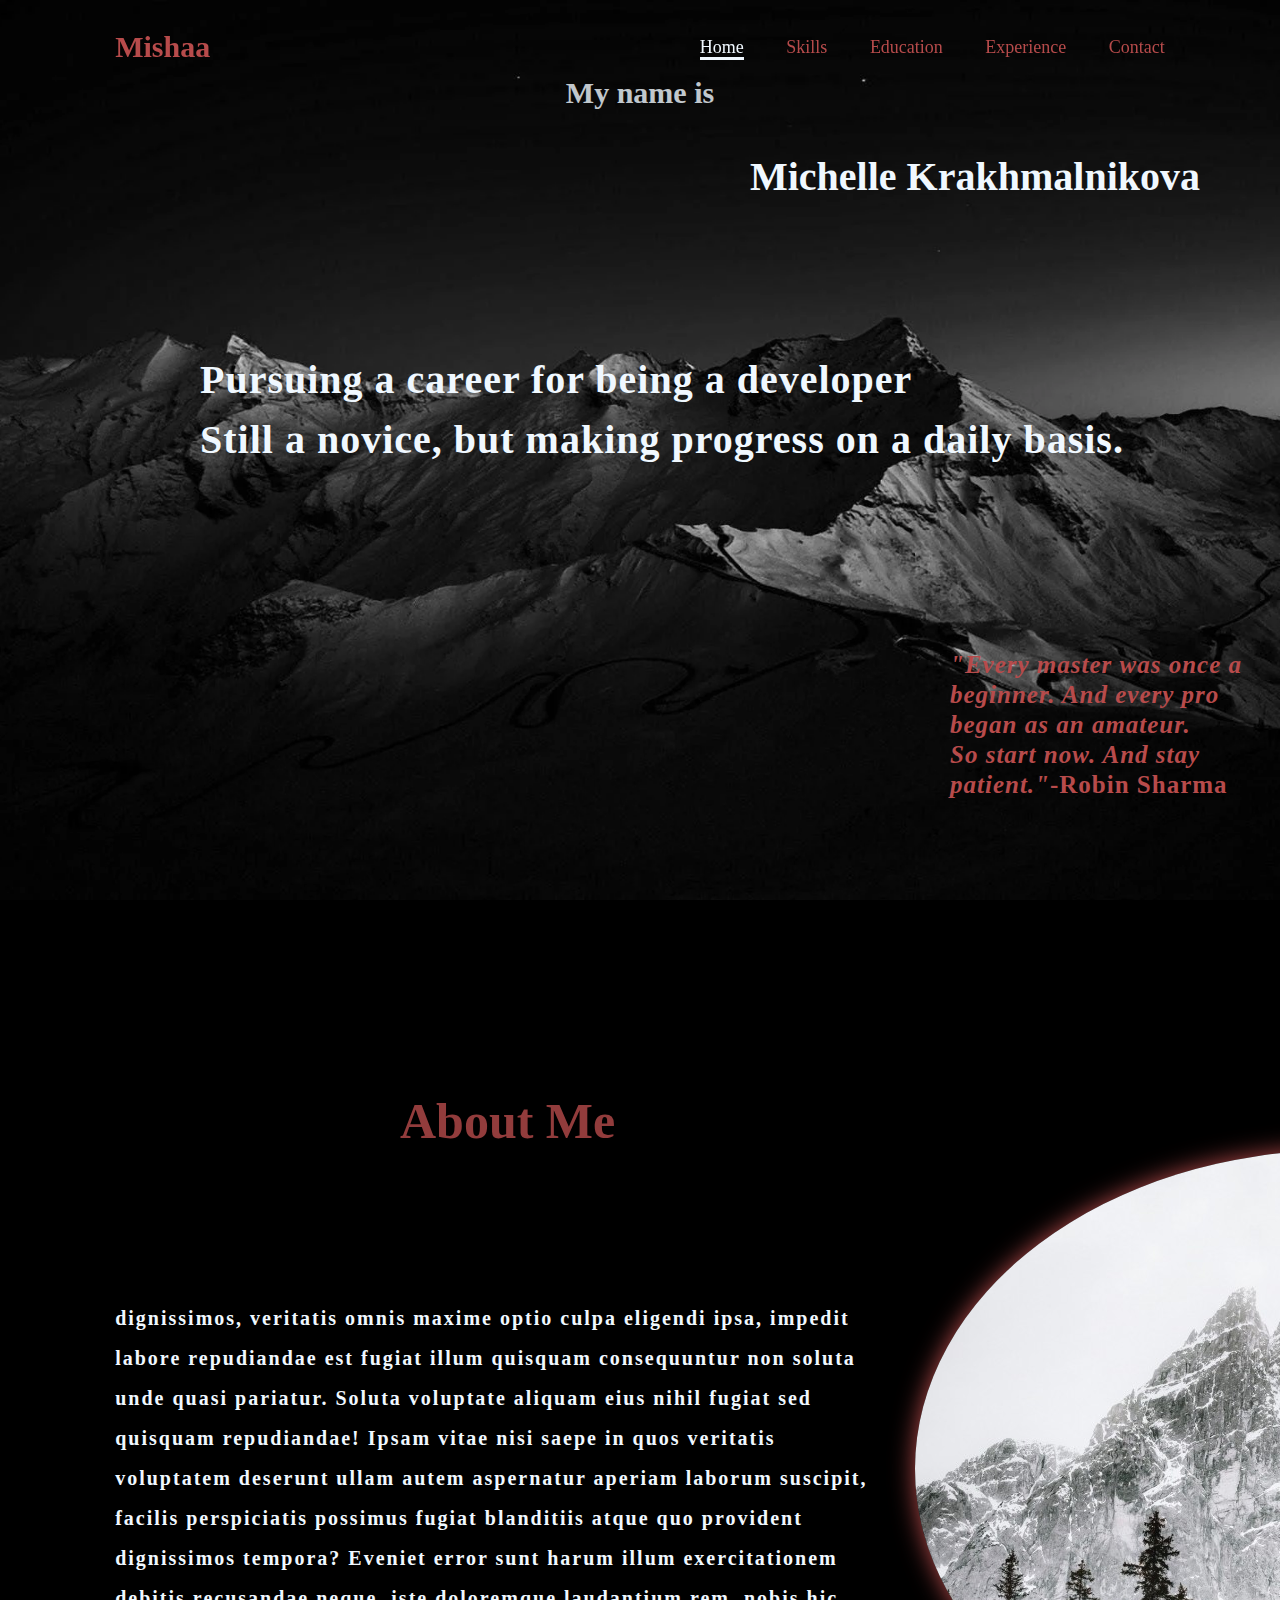
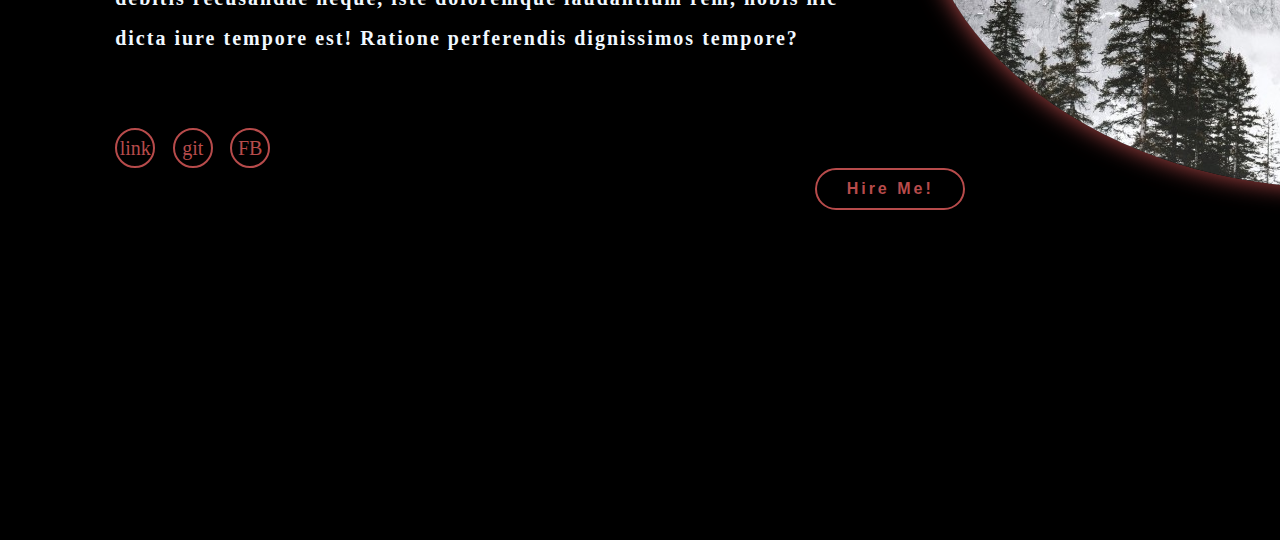
==== commit 77a99a34: "edit" ====
--- a/projects/index.html
+++ b/projects/index.html
@@ -3,9 +3,10 @@
 <head>
     <meta charset="UTF-8">
     <meta name="viewport" content="width=device-width, initial-scale=1.0">
-    <title>Document</title>
+    <title>First Project</title>
+    <script src="script.js" defer></script>
     <link rel="stylesheet" href="styles.css">
-    <script src="script.js" defer></script>
+    
 </head>
 <body>
     
@@ -22,25 +23,24 @@
         <a href="#" class="logo">Mishaa</a>
         <nav>
         <a href="#" class="active">Home</a>
-        <a href="https://www.youtube.com/watch?v=k3q1UTRKow0">Skills</a>
-        <a href="https://www.ox.ac.uk/">Education</a>
+        <a href="https://alilavoro.it/wp-content/uploads/2023/08/soft-skill-cv.jpg">Skills</a>
+        <a href="https://coding.scf.edu/explore-bootcamps/">Education</a>
         <a href="https://imageio.forbes.com/specials-images/imageserve/607f03cd14a3c2843c2b8664/Man-pushing-huge-concrete-ball-up-hill-/960x0.jpg?format=jpg&width=960">Experience</a>
-        <a href="#">Contact</a>
+        <a href="https://jobsgo.vn/blog/wp-content/uploads/2023/03/thong-tin-ve-Contact.jpg">Contact</a>
         </nav>
       </header>
     </div>
-<section class="home">
+    <section class="home">
     <img class="home-img"src="images/egg optoin1.jpg" alt="">
     <div class="section">
         <h1 class="aboutme">About Me</h1>
-         <h6>Lorem ipsum dolor sit, amet consectetur adipisicing elit. Corporis veritatis asperiores accusantium adipisci, ab placeat laudantium assumenda excepturi vero a? Ullam mollitia dignissimos, veritatis omnis maxime optio culpa eligendi ipsa, impedit labore repudiandae est fugiat illum quisquam consequuntur non soluta unde quasi pariatur. Soluta voluptate aliquam eius nihil fugiat sed quisquam repudiandae! Ipsam vitae nisi saepe in quos veritatis voluptatem deserunt ullam autem aspernatur aperiam laborum suscipit, facilis perspiciatis possimus fugiat blanditiis atque quo provident dignissimos tempora? Eveniet error sunt harum illum exercitationem debitis recusandae neque, iste doloremque laudantium rem, nobis hic dicta iure tempore est! Ratione perferendis dignissimos tempore?</h6> 
+         <h6>   dignissimos, veritatis omnis maxime optio culpa eligendi ipsa, impedit labore repudiandae est fugiat illum quisquam consequuntur non soluta unde quasi pariatur. Soluta voluptate aliquam eius nihil fugiat sed quisquam repudiandae! Ipsam vitae nisi saepe in quos veritatis voluptatem deserunt ullam autem aspernatur aperiam laborum suscipit, facilis perspiciatis possimus fugiat blanditiis atque quo provident dignissimos tempora? Eveniet error sunt harum illum exercitationem debitis recusandae neque, iste doloremque laudantium rem, nobis hic dicta iure tempore est! Ratione perferendis dignissimos tempore?</h6> 
     <div class="social-icon">
         <a href="https://www.linkedin.com/feed/" class="fa-brands fa-linkedin">link</a>
         <a href="https://github.com/" class="fa-brands fa-github">git</a>
         <a href="https://www.facebook.com/profile.php?id=61556805264479" class="fa-brands fa-facebook">FB</a>
     </div>
         <button id="alertButton">Hire Me!</button></div>
-    
-       
+
     
 </html>--- a/projects/styles.css
+++ b/projects/styles.css
@@ -1,5 +1,5 @@
 
-*{
+*{/*all elements in the document*/
 margin: 0;
 padding: 0;
 box-sizing: border-box;
@@ -8,7 +8,7 @@
 outline: none;
 }
 
-body{
+body{ /* for the codes inside the body*/
     margin: 0;
     width: 100%;
     height: 100VH;
@@ -18,37 +18,26 @@
 }
 
 
-html {
+html { /*for the html codes*/
     scroll-behavior: smooth; 
     font-size: 62.5%;
 }
 
-.section{
-    height: 90vh; 
-    align-items: center;
-    justify-content: center;
-    text-align: center;
-    background-size: cover; 
-    background-position: center;
-}
-
-
 
 .section:nth-child(1) {
-    background-image: url(images/wallpaper\ dark.webp);
+    background-image: url(images/wallpaper\ dark.webp);/* my backround image on page 0*/
     height: 100vh; 
     display: flex;
     align-items: center;
     justify-content: center;
     background-size: cover;
     background-position: center;
-    background-size: cover; 
-    background-position: center;
-}
-
-
-
-.color-change {
+  
+}
+
+
+
+.color-change {/*color-changing words*/
             font-size: 4em;
             font-weight: bold;
             animation: colorAnimation 10s infinite;
@@ -83,22 +72,14 @@
         }
     
 h1{
-color: aliceblue;
+color: aliceblue;/*my name is*/
 opacity: 0.8;
 position: absolute;
 bottom: 790px;
 font-size: 3em;
 
 }
-h2{
-    color: aliceblue;
-    opacity: 0.9;
-    position: absolute;
-   top:1100px;
-
-}
-
-h3{
+h3{ /*first line text*/
     color: aliceblue;
     opacity: 1;
     position: absolute;
@@ -113,11 +94,8 @@
 
 
 
-h5{
-    color: aliceblue;
-    opacity: 0.9;
-}
-h4{
+
+h4{/*quote*/
     color: #b74b4b;
     opacity:1;
     position: absolute;
@@ -130,24 +108,22 @@
 
 
 }
-header{
-margin-top: 20px;
-position: fixed;
-top:0;
-left:0;
-width: 100%;
-padding: 1rem 9%;
-background-color: transparent;
-filter: drop-shadow(10px);
-display: flex;
-justify-content: space-between;
-align-items: center;
-z-index: 100;
-
-
-}
-
-.logo{
+header{/*nav and logo*/
+    margin-top: 20px;
+    position: fixed;
+    top:0;
+    left:0;
+    width: 100%;
+    padding: 1rem 9%;
+    background-color: transparent;
+    filter: drop-shadow(10px);
+    display: flex;
+    justify-content: space-between;
+    align-items: center;
+    z-index: 100;
+    }
+
+.logo{ /*Mishaaa*/
 font-size: 3rem;
 color: #b74b4b;
 font-weight: 800;
@@ -159,14 +135,14 @@
 transform: scale(1.1);
 
 }
-nav a{
-font-size: 1.8rem;
-color: #b74b4b;
-margin-left: 4rem;
-font-weight: 500;
-transition: 0.3s ease;
-border-bottom: 3px solid transparent;
-}
+nav a{ /*nav*/
+    font-size: 1.8rem;
+    color: #b74b4b;
+    margin-left: 4rem;
+    font-weight: 500;
+    transition: 0.3s ease;
+    border-bottom: 3px solid transparent;
+    }
 nav a:hover,
 nav a.active{
 color:aliceblue;
@@ -175,10 +151,9 @@
 
 @media(max-width:995px){
     nav{
-        position: absolute;
-        display:none;
-        top:0;
-        right: 0;
+        position: relative; /* or absolute */
+        top: -30px; /* Move down */
+        left: 80px;
         width: 40%;
         border-left: 3px solid #b74b4b;
         border-bottom: 3px solid #b74b4b;
@@ -186,10 +161,11 @@
         padding: 1 rem solid;
         background-color:#161616;
         border-top:0.1rem solid rgba(0,0,0,0,1);
+        text-align: center;
     }
 
     nav.active{
-display: block;
+display: block; /*once pressed*/
 }
    nav a{
 display: block;
@@ -199,37 +175,31 @@
 nav a:hover,
 nav a.active{
 padding:1rem ;
-border-radius: 0.5rem;
+border-radius: 0.5rem; /*the lines in the nav once hovered over*/
 border-bottom: 0.5rem solid #b74b4b;
 }
 }
-section{
+section{ /*the wall for page 2*/
     min-height: 100vh;
     padding:5rem 9% 5rem;
     
     }
 .home{
-display: block;
+display: block; /*for the 2 image wall*/
 width: 1000px;
 justify-content: center;
 align-items: center;
 gap: 8rem;
 background-color: black;
 
-
-}
-.home .home-content h5{
-font-size: 6rem;
-font-weight: 700;
-line-height: 1.3;}
-
-
-.home-content h3{
+}
+
+.home-content h3{ /*text number 1*/
 font-size: 4rem;
 margin-bottom: 1rem;
 font-weight: 700;
 }
-.home-img{
+.home-img{ /* for the egg image*/
 border-radius:50%;
 position:relative;
 box-shadow:0 0 25px  #b74b4b;
@@ -244,7 +214,7 @@
 font-size: 1.8rem;
 font-weight:500;
 }
-.social-icon a{
+.social-icon a{ /* the social icons page 1*/
     display: inline-flex;
     justify-content: center;
     align-items: center;
@@ -258,7 +228,7 @@
     transition: 0.3s ease;
     color:#b74b4b;
     position: relative;
-    top:-150px;
+    top:-250px;
 
 }
 .social-icon a:hover{
@@ -267,7 +237,7 @@
 background-color: #b74b4b;
 box-shadow:0 0 25px #b74b4b;
 }
-#alertButton{
+#alertButton{ /*for Hire Me button design*/
 display:inline-block;
 padding:1rem 2.8rem;
 background-color: black;
@@ -281,20 +251,22 @@
 cursor: pointer;
 width:150px;
 position: relative;
-left: 380px;
-top:-180px;
-}
-
-.aboutme{
+left: 700px;
+top:-280px;
+}
+
+.aboutme{ /*title pg 2*/
 color:#b74b4b;
 bottom: -250px;
 left: 400px;
 font-size: 5rem;
 }
-h6{
+h6{ /*latin text*/
     font-size:2rem;
     position:relative;
     top:-290px ;
+    letter-spacing:2px;
+    line-height:40px;
 }
 #alertButton:hover{
 transform: scale3d(1.03);
@@ -303,8 +275,9 @@
 box-shadow: 0 0 25px #b74b4b;
 
 }
-  @media(max-width:1000px){
-    .home{
+
+@media(max-width:1000px){
+    .home{ /*for diff size of page the sections*/
         gap:4rem;
     }
   }
@@ -318,13 +291,13 @@
         font-size: 2.5rem;
     }
     .home-content h1{
-        font-size:5rem;
+        font-size:2.5rem;
     }
     .home-img img{
 width: 70vw;
 margin-top: 4rem;
     }
+   
   }
 
 
-
